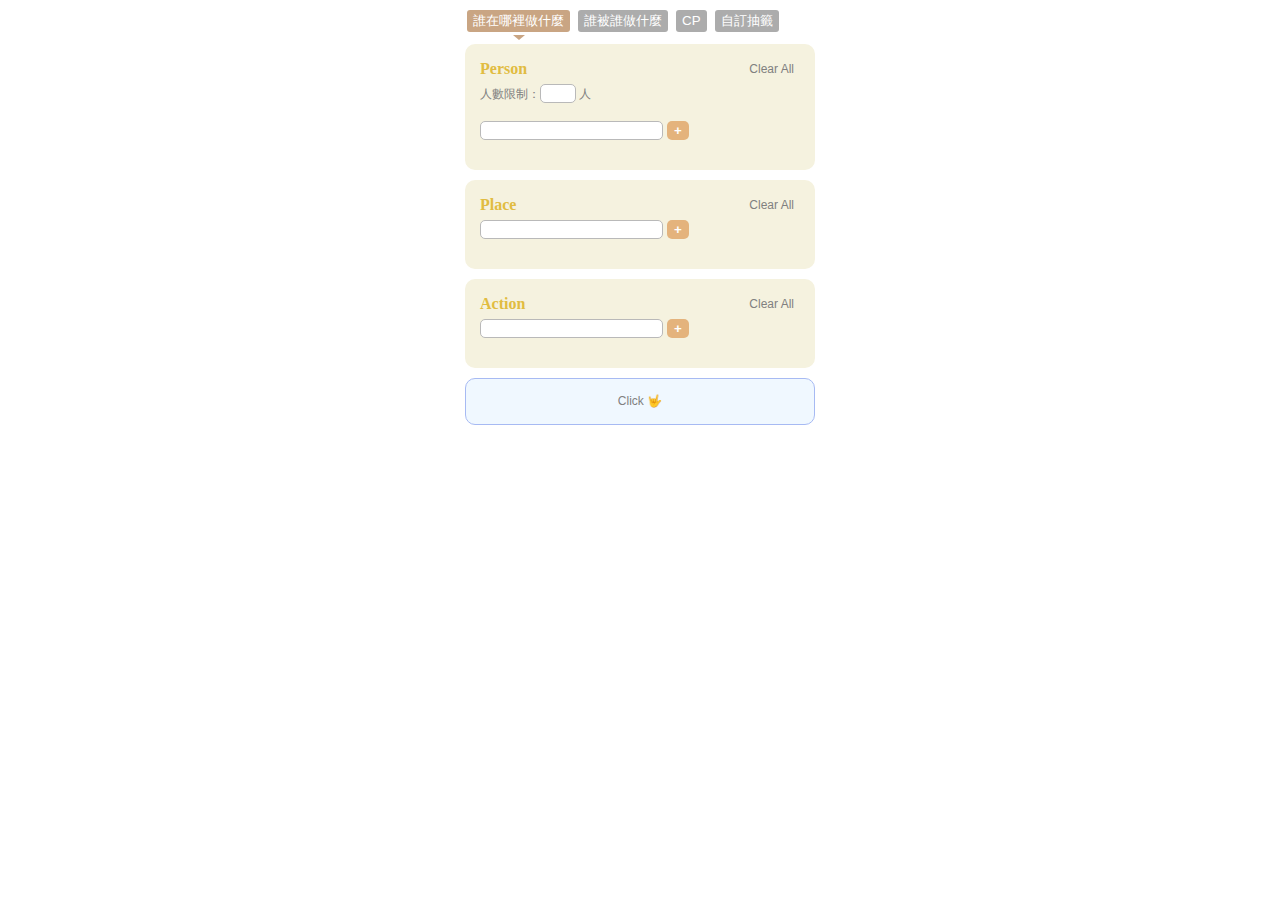
==== sentence-generator/index.html @ 7565d705 "Add files via upload" ====
<!DOCTYPE html>
<html lang="en">

<head>
  <meta charset="UTF-8">
  <meta http-equiv="X-UA-Compatible" content="IE=edge">
  <meta name="viewport" content="width=device-width, initial-scale=1.0">
  <title>Document</title>
  <link type="text/css" rel="stylesheet" href="./style.css">
</head>

<body>
  <div id="app">
    <div class="top-tool">
      <button id="top-btn-1" class="top-btn" onclick="changeCurrentMod('1')">誰在哪裡做什麼</button>
      <button id="top-btn-2" class="top-btn" onclick="changeCurrentMod('2')">誰被誰做什麼</button>
      <button id="top-btn-3" class="top-btn" onclick="changeCurrentMod('3')">CP</button>
      <button id="top-btn-self" class="top-btn" onclick="changeCurrentMod('self')">自訂抽籤</button>
    </div>
    <div id="mod1" class="mod-box">
      <div class="box">
        <div class="title-box">
          <h4>Person</h4>
          <button onclick="clearList('person')" class="clear-btn">Clear All</button>
        </div>
        <div class="person-limit">人數限制：<input id="personNum" type="number" min="0"></input> 人</div>
        <br>
        <input id="personInput" type="text"></input>
        <button onclick="createNewItem('person')" class="add-btn">+</button>
        <br>
        <div id="person-list" class="item-box"></div>
      </div>
      <div class="box">
        <div class="title-box">
          <h4>Place</h4>
          <button onclick="clearList('place')" class="clear-btn">Clear All</button>
        </div>
        <input id="placeInput" type="text"></input>
        <button onclick="createNewItem('place')" class="add-btn">+</button>
        <br>
        <div id="place-list" class="item-box"></div>
      </div>
      <div class="box">
        <div class="title-box">
          <h4>Action</h4>
          <button onclick="clearList('action')" class="clear-btn">Clear All</button>
        </div>
        <input id="actionInput" type="text"></input>
        <button onclick="createNewItem('action')" class="add-btn">+</button>
        <br>
        <div id="action-list" class="item-box"></div>
      </div>
    </div>

    <div id="mod2" class="mod-box"></div>
    <div id="mod3" class="mod-box">

    </div>
    <div id="modself" class="mod-box"></div>

    <div id="main-box" onclick="makeSentence()">Click 🤟</div>
  </div>

  <script type="text/javascript" src="./common.js"></script>
  <script type="text/javascript" src="./modType/mod1.js"></script>
  <script type="text/javascript" src="./modType/mod2.js"></script>
  <script type="text/javascript" src="./modType/mod3.js"></script>
  <script type="text/javascript" src="./modType/modself.js"></script>
  <script type="text/javascript" src="./index.js"></script>
  <script>
    changeCurrentMod('1');
    createLists();
  </script>
</body>

</html>
---- sentence-generator/style.css ----
#app {
    padding: 0;
    margin: auto;
    width: 350px;
    height: 90%;
    overflow: hidden;
}

#main-box {
    margin: 10px auto;
    max-height: 500px;
    border: solid 1px rgb(167, 186, 243);
    border-radius: 10px;
    background: aliceblue;
    padding: 10px;
    line-height: 25px;
    font-family: 'Noto Sans TC', '微軟正黑體', Helvetica Neue, sans-serif;
    color: gray;
    cursor: pointer;
    text-align: center;
    font-size: 12px;
    transition: 0.5s;
    position: relative;
}

#main-box::before {
    content: '';
    position: absolute;
    top: 0;
    width: 100%;
    height: 100%;
    background: linear-gradient(to right, transparent, rgba(255, 255, 255, .7), transparent);
    left: -100%;
    transition: 0.5s;
}
#main-box:active::before {
    transition: 0s;
    left: 100%;
}
#main-box:hover {
    background: rgb(229, 243, 255);
}

.box {
    /* width: 350px; */
    padding: 10px 15px;
    margin-top: 10px;
    background: rgb(245, 242, 223);
    border-radius: 10px;
}

.box span {
    font-size: 12px;
}

.box h4 {
    line-height: 30px;
    margin: 0;
    color: rgb(225, 188, 65);
}

.item-box {
    display: flex;
    flex-wrap: wrap;
    margin: 10px 0;
}

.list-item {
    position: relative;
    font-size: 12px;
    border-radius: 5px;
    border: solid 1px rgb(255, 232, 157);
    background: rgb(255, 252, 244);
    padding: 3px 15px;
    margin: 2px;
    line-height: 15px;
    color: rgb(121, 108, 98);
    cursor: pointer;
}

.list-item:hover::after {
    content: "ｘ";
    font-family: sans-serif;
    color: #fff;
    background: rgb(0, 0, 0, .5);
    position: absolute;
    right: -4px;
    top: -4px;
    line-height: 13px;
    width: 13px;
    text-align: center;
    border-radius: 50%;
}

.title-box {
    display: flex;
    justify-content: space-between;
}

.person-limit {
    color: gray;
    font-size: 12px;
}

.person-limit input {
    width: 30px;
}

.clear-btn {
    font-size: 12px;
    background: none;
    color: gray;
    border: none;
    cursor: pointer;
}

.clear-btn:hover {
    color: rgb(172, 172, 172);
}

input {
    border-radius: 5px;
    border: 1px solid rgb(185, 185, 185);
}

input:focus-visible {
    border: 1px solid rgb(228, 179, 124);
    outline: none;
}

.add-btn {
    border-radius: 5px;
    border: 1px solid transparent;
    background: rgb(228, 179, 124);
    color: white;
    font-weight: bold;
    cursor: pointer;
    display: inline-block;
    position: relative;
    transition: transform ease-in 0.1s, background-color ease-in 0.1s, box-shadow ease-in 0.25s;
}

.add-btn:hover {
    background: rgb(228, 165, 71);
}

.add-btn::before {
    position: absolute;
    content: '';
    left: -2em;
    right: -2em;
    top: -2em;
    bottom: -2em;
    pointer-events: none;
    background-repeat: no-repeat;
    background-image:
        radial-gradient(circle, rgb(228, 165, 71) 20%, transparent 20%),
        radial-gradient(circle, rgb(228, 165, 71) 20%, transparent 20%),
        radial-gradient(circle, rgb(228, 165, 71) 20%, transparent 20%),
        radial-gradient(circle, rgb(228, 165, 71) 20%, transparent 20%),
        radial-gradient(circle, rgb(228, 165, 71) 20%, transparent 20%),
        radial-gradient(circle, rgb(228, 165, 71) 20%, transparent 20%),
        radial-gradient(circle, rgb(228, 165, 71) 20%, transparent 20%),
        radial-gradient(circle, rgb(228, 165, 71) 20%, transparent 20%),
        radial-gradient(circle, rgb(228, 165, 71) 20%, transparent 20%),
        radial-gradient(circle, rgb(228, 165, 71) 20%, transparent 20%),
        radial-gradient(circle, rgb(228, 165, 71) 20%, transparent 20%),
        radial-gradient(circle, rgb(228, 165, 71) 20%, transparent 20%),
        radial-gradient(circle, rgb(228, 165, 71) 20%, transparent 20%),
        radial-gradient(circle, rgb(228, 165, 71) 20%, transparent 20%),
        radial-gradient(circle, rgb(228, 165, 71) 20%, transparent 20%),
        radial-gradient(circle, rgb(228, 165, 71) 20%, transparent 20%);
    background-position: 5% 44%, -5% 20%, 7% 5%, 23% 0%, 37% 0, 58% -2%, 80% 0%, 100% -2%, -5% 80%,
        100% 55%, 2% 100%, 23% 100%, 42% 100%, 60% 95%, 70% 96%, 100% 100%;
    background-size: 0% 0%;
    transition: background-position .5s ease-in-out, background-size .75s ease-in-out;
}

.add-btn:active::before {
    transition: 0s;
    background-size: 10% 10%, 16% 16%, 13% 13%, 18% 18%, 18% 18%, 10% 10%, 15% 15%, 10% 10%, 18% 18%,
        13% 13%, 18% 18%, 16% 16%, 15% 15%, 13% 13%, 10% 10%, 18% 18%;
    background-position: 35% 45%, 38% 38%, 42% 39%, 46% 37%, 54% 37%, 58% 37%, 64% 39%, 64% 44%, 36% 52%,
        62% 52%, 35% 57%, 41% 62%, 46% 61%, 52% 63%, 59% 63%, 65% 58%;
}

.top-btn {
    border-radius: 3px;
    border: none;
    background: rgb(172, 172, 172);
    color: white;
    margin: 2px;
    cursor: pointer;
    position: relative;
    line-height: 20px;
}

.current-top-btn::after {
    content: "";
    position: absolute;
    bottom: -8px;
    margin: auto;
    width: 0;
    height: 0;
    border-style: solid;
    border-color: rgb(201, 165, 131) transparent transparent transparent;
    border-width: 5px 6px 0 6px;
    left: 50%;
    transform: translateX(-50%);
}

.mod-box {
    opacity: 0;
    width: 100%;
    height: 100%;
    overflow: hidden;
}

.mod-box,
.top-btn,
.add-btn,
.clear-btn {
    transition: all ease .3s;
}

.top-tool {
    width: 100%;
}
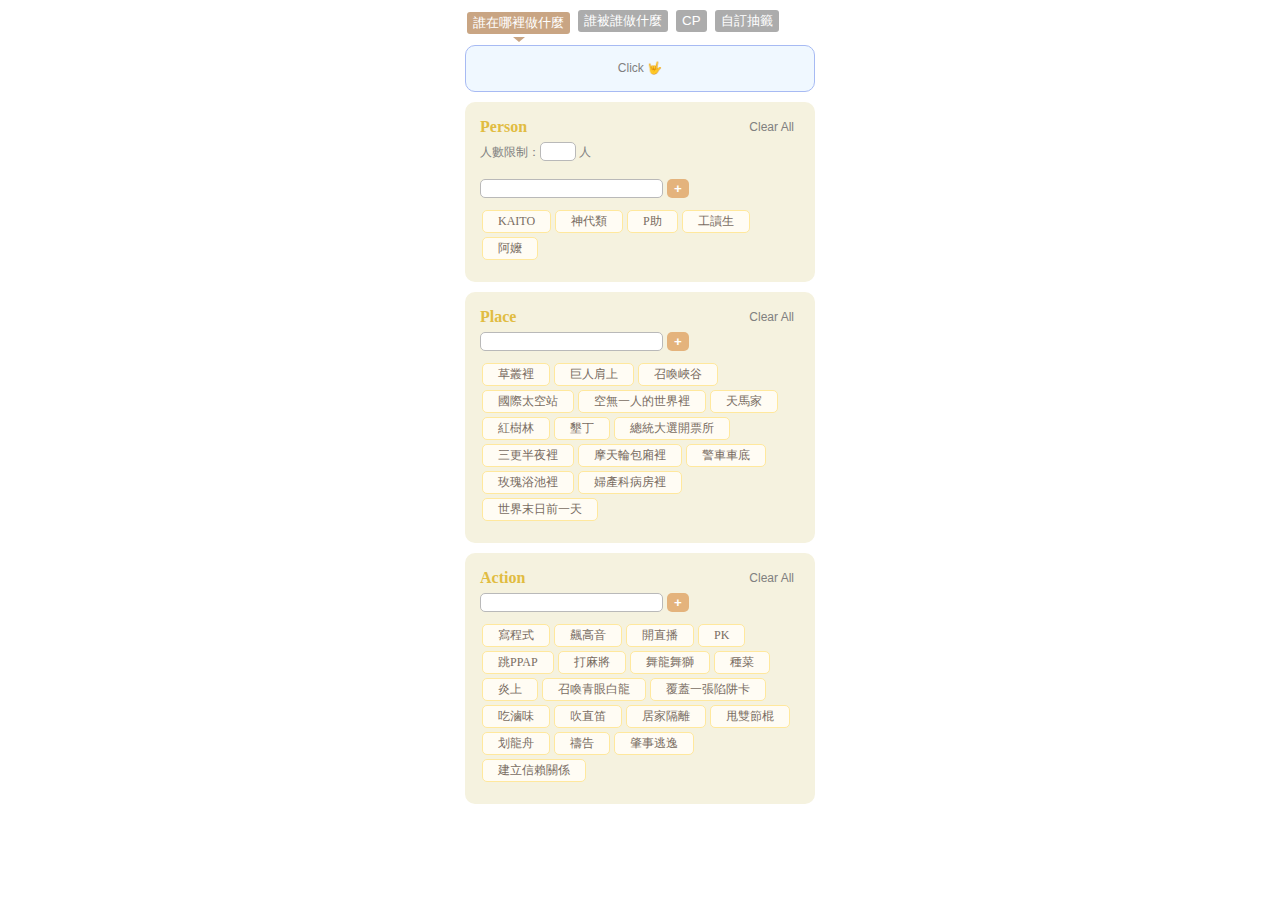
==== commit a8693617: "Update index.html" ====
--- a/sentence-generator/index.html
+++ b/sentence-generator/index.html
@@ -17,6 +17,7 @@
       <button id="top-btn-3" class="top-btn" onclick="changeCurrentMod('3')">CP</button>
       <button id="top-btn-self" class="top-btn" onclick="changeCurrentMod('self')">自訂抽籤</button>
     </div>
+    <div id="main-box" onclick="makeSentence()">Click 🤟</div>
     <div id="mod1" class="mod-box">
       <div class="box">
         <div class="title-box">
@@ -54,11 +55,38 @@
 
     <div id="mod2" class="mod-box"></div>
     <div id="mod3" class="mod-box">
-
+      <div class="box">
+        <div class="title-box">
+          <h4 style="width:50%">Top</h4>
+          <h4 style="width:50%">Bottom</h4>
+        </div>
+        <div style="display:flex;">
+          <input style="width:50%" id="topPerson" type="text" value="類"></input>
+          <input style="width:50%" id="bottomPerson" type="text" value="KAITO"></input>
+        </div>
+      </div>
+      <!-- <div class="box">
+        <div class="title-box">
+          <h4>Adjective</h4>
+          <button onclick="clearList('adjective')" class="clear-btn">Clear All</button>
+        </div>
+        <input id="adjectiveInput" type="text"></input>
+        <button onclick="createNewItem('adjective')" class="add-btn">+</button>
+        <br>
+        <div id="adjective-list" class="item-box"></div>
+      </div>
+      <div class="box">
+        <div class="title-box">
+          <h4>Action</h4>
+          <button onclick="clearList('actionCP')" class="clear-btn">Clear All</button>
+        </div>
+        <input id="actionCPInput" type="text"></input>
+        <button onclick="createNewItem('actionCP')" class="add-btn">+</button>
+        <br>
+        <div id="actionCP-list" class="item-box"></div>
+      </div> -->
     </div>
     <div id="modself" class="mod-box"></div>
-
-    <div id="main-box" onclick="makeSentence()">Click 🤟</div>
   </div>
 
   <script type="text/javascript" src="./common.js"></script>
@@ -68,9 +96,8 @@
   <script type="text/javascript" src="./modType/modself.js"></script>
   <script type="text/javascript" src="./index.js"></script>
   <script>
-    changeCurrentMod('1');
-    createLists();
+
   </script>
 </body>
 
-</html>+</html>
--- a/sentence-generator/style.css
+++ b/sentence-generator/style.css
@@ -7,7 +7,7 @@
 }
 
 #main-box {
-    margin: 10px auto;
+    margin: 10px auto 0;
     max-height: 500px;
     border: solid 1px rgb(167, 186, 243);
     border-radius: 10px;
@@ -33,10 +33,12 @@
     left: -100%;
     transition: 0.5s;
 }
+
 #main-box:active::before {
     transition: 0s;
     left: 100%;
 }
+
 #main-box:hover {
     background: rgb(229, 243, 255);
 }
@@ -193,6 +195,11 @@
     cursor: pointer;
     position: relative;
     line-height: 20px;
+    top: 0;
+}
+
+.current-top-btn {
+    top: 2px;
 }
 
 .current-top-btn::after {
@@ -214,6 +221,7 @@
     width: 100%;
     height: 100%;
     overflow: hidden;
+    display: none;
 }
 
 .mod-box,
@@ -224,5 +232,6 @@
 }
 
 .top-tool {
+    height: 27px;
     width: 100%;
-}+}
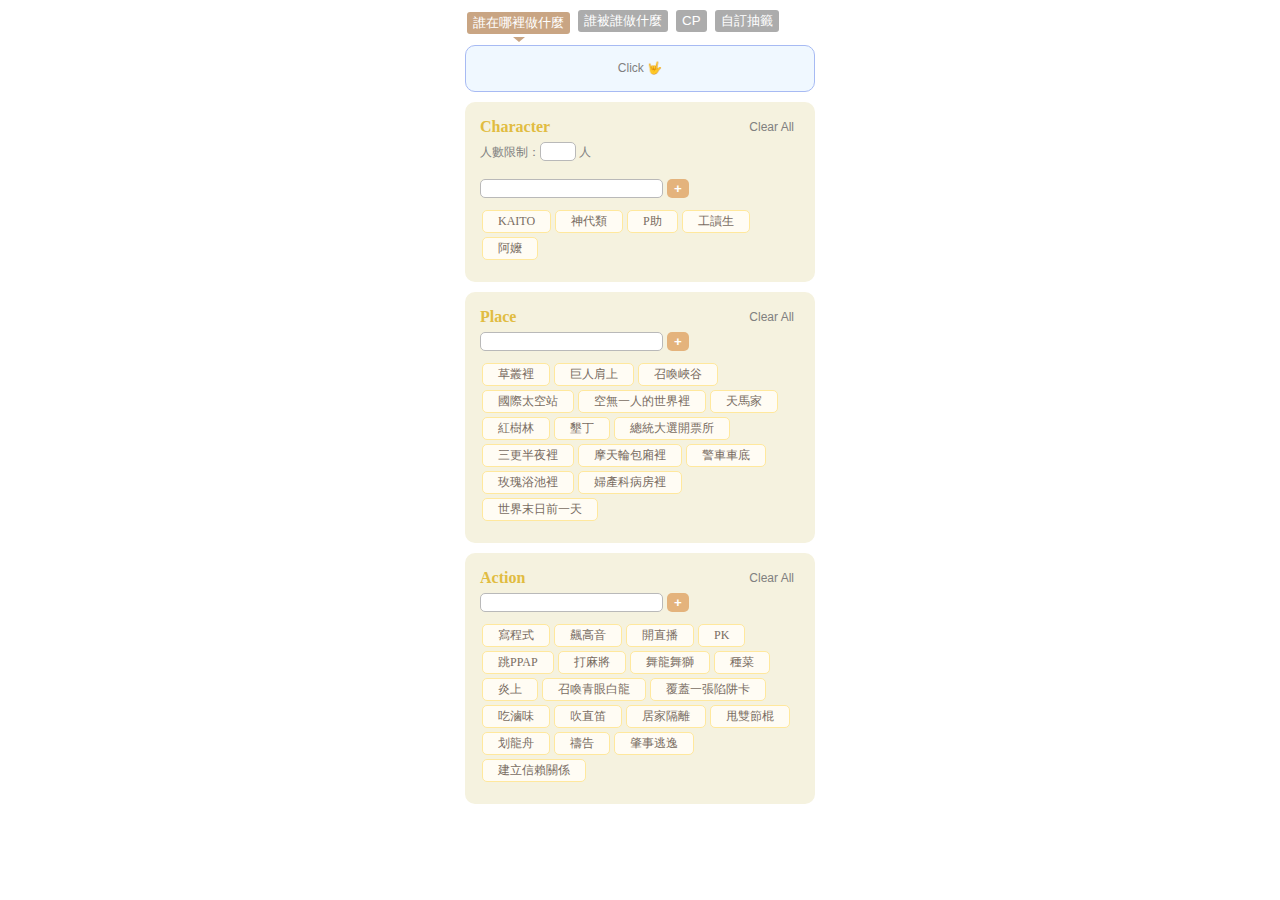
==== commit f313fdf0: "Update index.html" ====
--- a/sentence-generator/index.html
+++ b/sentence-generator/index.html
@@ -21,7 +21,7 @@
     <div id="mod1" class="mod-box">
       <div class="box">
         <div class="title-box">
-          <h4>Person</h4>
+          <h4>Character</h4>
           <button onclick="clearList('person')" class="clear-btn">Clear All</button>
         </div>
         <div class="person-limit">人數限制：<input id="personNum" type="number" min="0"></input> 人</div>
@@ -57,12 +57,24 @@
     <div id="mod3" class="mod-box">
       <div class="box">
         <div class="title-box">
-          <h4 style="width:50%">Top</h4>
-          <h4 style="width:50%">Bottom</h4>
+          <h4>Sentence Type</h4>
+          <div></div>
         </div>
-        <div style="display:flex;">
-          <input style="width:50%" id="topPerson" type="text" value="類"></input>
-          <input style="width:50%" id="bottomPerson" type="text" value="KAITO"></input>
+      </div>
+      <div class="box flex">
+        <div style="width:50%">
+          <div class="title-box">
+            <h4>Top</h4>
+          </div>
+          <label for="topPerson">名字：</label>
+          <input style="width:100px" id="topPerson" type="text" value="類"></input>
+        </div>
+        <div style="width:50%">
+          <div class="title-box">
+            <h4>Bottom</h4>
+          </div>
+          <label for="bottomPerson">名字：</label>
+          <input style="width:100px" id="bottomPerson" type="text" value="KAITO"></input>
         </div>
       </div>
       <!-- <div class="box">
@@ -88,7 +100,8 @@
     </div>
     <div id="modself" class="mod-box"></div>
   </div>
-
+  <script src="https://code.jquery.com/jquery-3.6.0.min.js"
+    integrity="sha256-/xUj+3OJU5yExlq6GSYGSHk7tPXikynS7ogEvDej/m4=" crossorigin="anonymous"></script>
   <script type="text/javascript" src="./common.js"></script>
   <script type="text/javascript" src="./modType/mod1.js"></script>
   <script type="text/javascript" src="./modType/mod2.js"></script>
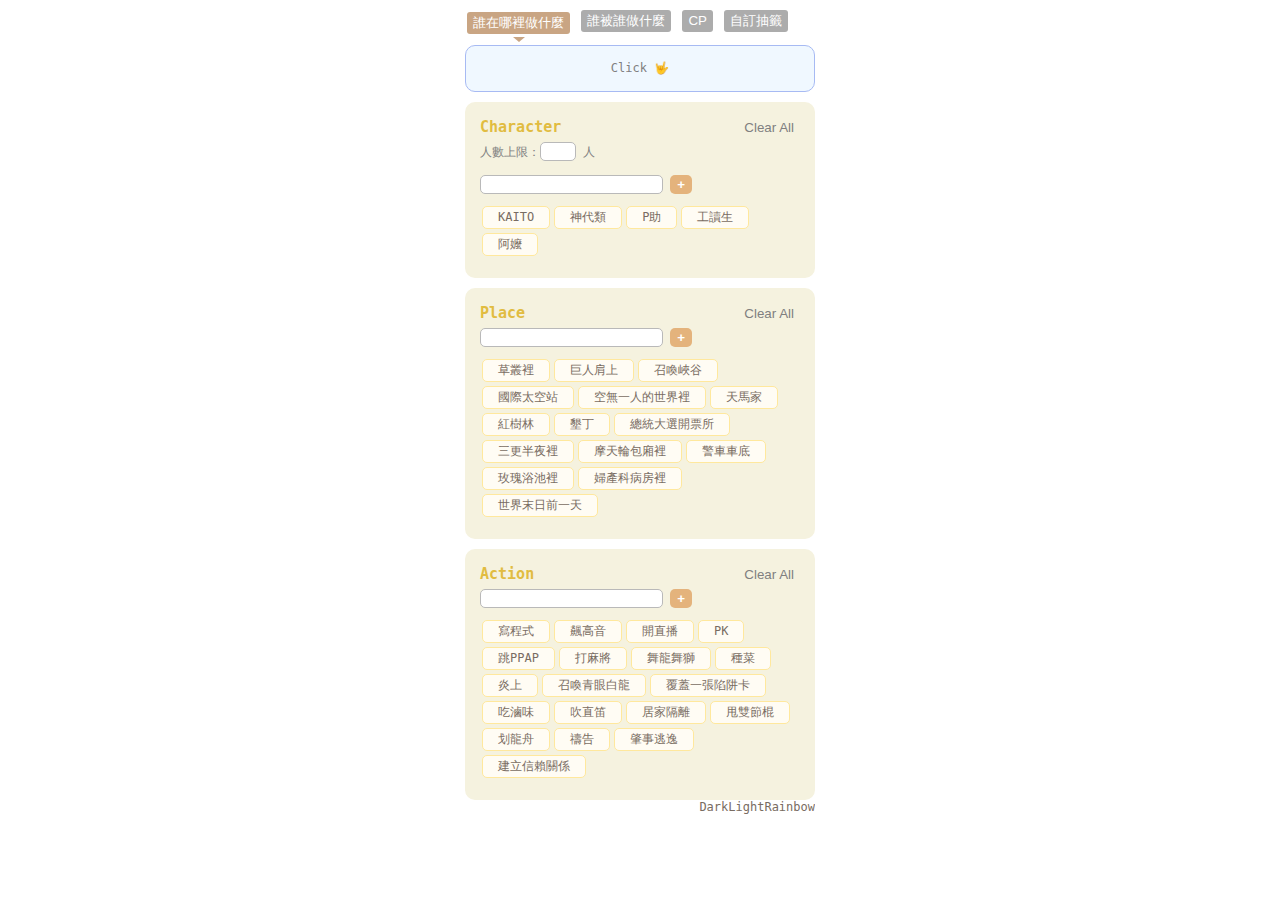
==== commit 0e4b93dd: "Update index.html" ====
--- a/sentence-generator/index.html
+++ b/sentence-generator/index.html
@@ -24,7 +24,7 @@
           <h4>Character</h4>
           <button onclick="clearList('person')" class="clear-btn">Clear All</button>
         </div>
-        <div class="person-limit">人數限制：<input id="personNum" type="number" min="0"></input> 人</div>
+        <div class="person-limit">人數上限：<input id="personNum" type="number" min="0"></input> 人</div>
         <br>
         <input id="personInput" type="text"></input>
         <button onclick="createNewItem('person')" class="add-btn">+</button>
@@ -58,7 +58,13 @@
       <div class="box">
         <div class="title-box">
           <h4>Sentence Type</h4>
-          <div></div>
+          <span id="sentence-type-info">大概只能篩出60-70%</span>
+        </div>
+        <div class="flex">
+          <div class="btn sentence-type-btn" id="sentence-btn-1" onclick="changeCurrentSentenceType('1')">正常</div>
+          <div class="btn sentence-type-btn" id="sentence-btn-2" onclick="changeCurrentSentenceType('2')">R18</div>
+          <div class="btn sentence-type-btn" id="sentence-btn-3" onclick="changeCurrentSentenceType('3')">嗯？</div>
+          <div class="btn sentence-type-btn" id="sentence-btn-99" onclick="changeCurrentSentenceType('99')">全部</div>
         </div>
       </div>
       <div class="box flex">
@@ -66,39 +72,44 @@
           <div class="title-box">
             <h4>Top</h4>
           </div>
-          <label for="topPerson">名字：</label>
-          <input style="width:100px" id="topPerson" type="text" value="類"></input>
+          <div class="flex column">
+            <label for="topPerson">名字 </label>
+            <input style="width:80px" id="topPerson" type="text" value="類"></input><br>
+          </div>
+          <div class="flex column">
+            <label for="topGender">性別 </label>
+            <div class="flex" id="topGender">
+              <div class="btn gender-btn" id="gender-btn-top-M" onclick="changeCurrentGender('top', 'M')">男</div>
+              <div class="btn gender-btn" id="gender-btn-top-F" onclick="changeCurrentGender('top', 'F')">女</div>
+              <div class="btn gender-btn" id="gender-btn-top-A" onclick="changeCurrentGender('top', 'A')">不限</div>
+            </div>
+          </div>
         </div>
         <div style="width:50%">
           <div class="title-box">
             <h4>Bottom</h4>
           </div>
-          <label for="bottomPerson">名字：</label>
-          <input style="width:100px" id="bottomPerson" type="text" value="KAITO"></input>
+          <div class="flex column">
+            <label for="bottomPerson">名字 </label>
+            <input style="width:80px" id="bottomPerson" type="text" value="KAITO"></input>
+          </div>
+          <div class="flex column">
+            <label for="topGender">性別 </label>
+            <div class="flex" id="topGender">
+              <div class="btn gender-btn" id="gender-btn-bottom-M" onclick="changeCurrentGender('bottom', 'M')">男</div>
+              <div class="btn gender-btn" id="gender-btn-bottom-F" onclick="changeCurrentGender('bottom', 'F')">女</div>
+              <div class="btn gender-btn" id="gender-btn-bottom-A" onclick="changeCurrentGender('bottom', 'A')">不限</div>
+            </div>
+          </div>
         </div>
       </div>
-      <!-- <div class="box">
-        <div class="title-box">
-          <h4>Adjective</h4>
-          <button onclick="clearList('adjective')" class="clear-btn">Clear All</button>
-        </div>
-        <input id="adjectiveInput" type="text"></input>
-        <button onclick="createNewItem('adjective')" class="add-btn">+</button>
-        <br>
-        <div id="adjective-list" class="item-box"></div>
-      </div>
-      <div class="box">
-        <div class="title-box">
-          <h4>Action</h4>
-          <button onclick="clearList('actionCP')" class="clear-btn">Clear All</button>
-        </div>
-        <input id="actionCPInput" type="text"></input>
-        <button onclick="createNewItem('actionCP')" class="add-btn">+</button>
-        <br>
-        <div id="actionCP-list" class="item-box"></div>
-      </div> -->
     </div>
     <div id="modself" class="mod-box"></div>
+    <div style="display:flex; justify-content: flex-end;">
+      <div class="theme-btn dark" id="theme-btn-dark" onclick="changeTheme('dark')">Dark</div>
+      <div class="theme-btn light" id="theme-btn-light" onclick="changeTheme('light')">Light</div>
+      <div class="theme-btn rainbow" id="theme-btn-rainbow" onclick="changeTheme('rainbow')">Rainbow</div>
+    </div>
   </div>
   <script src="https://code.jquery.com/jquery-3.6.0.min.js"
     integrity="sha256-/xUj+3OJU5yExlq6GSYGSHk7tPXikynS7ogEvDej/m4=" crossorigin="anonymous"></script>
--- a/sentence-generator/style.css
+++ b/sentence-generator/style.css
@@ -4,6 +4,10 @@
     width: 350px;
     height: 90%;
     overflow: hidden;
+    font-family: monospace;
+    -webkit-tap-highlight-color: transparent;
+    font-size: 12px;
+    color: rgb(121, 108, 98);
 }
 
 #main-box {
@@ -14,11 +18,9 @@
     background: aliceblue;
     padding: 10px;
     line-height: 25px;
-    font-family: 'Noto Sans TC', '微軟正黑體', Helvetica Neue, sans-serif;
     color: gray;
     cursor: pointer;
     text-align: center;
-    font-size: 12px;
     transition: 0.5s;
     position: relative;
 }
@@ -51,10 +53,6 @@
     border-radius: 10px;
 }
 
-.box span {
-    font-size: 12px;
-}
-
 .box h4 {
     line-height: 30px;
     margin: 0;
@@ -69,14 +67,12 @@
 
 .list-item {
     position: relative;
-    font-size: 12px;
     border-radius: 5px;
     border: solid 1px rgb(255, 232, 157);
     background: rgb(255, 252, 244);
     padding: 3px 15px;
     margin: 2px;
     line-height: 15px;
-    color: rgb(121, 108, 98);
     cursor: pointer;
 }
 
@@ -97,11 +93,12 @@
 .title-box {
     display: flex;
     justify-content: space-between;
-}
-
-.person-limit {
+    font-size: 15px;
+}
+
+.person-limit,
+label {
     color: gray;
-    font-size: 12px;
 }
 
 .person-limit input {
@@ -109,7 +106,6 @@
 }
 
 .clear-btn {
-    font-size: 12px;
     background: none;
     color: gray;
     border: none;
@@ -227,7 +223,8 @@
 .mod-box,
 .top-btn,
 .add-btn,
-.clear-btn {
+.clear-btn,
+.sentence-type-btn {
     transition: all ease .3s;
 }
 
@@ -235,3 +232,52 @@
     height: 27px;
     width: 100%;
 }
+
+.flex {
+    display: flex;
+}
+
+.btn {
+    border-radius: 5px;
+    border: 1px solid;
+    text-align: center;
+    margin: 0 3px;
+    cursor: pointer;
+    line-height: 18px;
+}
+
+.sentence-type-btn {
+    border-color: rgb(228, 179, 124);
+    color: rgb(228, 179, 124);
+    width: 50px;
+}
+
+.sentence-type-btn:hover:not(.current){
+    background: rgb(255, 250, 237);
+}
+
+.sentence-type-btn.current {
+    background: rgb(228, 179, 124);
+    color: #fff;
+}
+
+.gender-btn{
+    border-color: rgb(228, 179, 124);
+    color: rgb(228, 179, 124);
+    padding: 0 3px;
+}
+.gender-btn:hover:not(.current){
+    background: rgb(255, 250, 237);
+}
+
+.gender-btn.current {
+    background: rgb(228, 179, 124);
+    color: #fff;
+}
+
+.column{
+    padding: 5px 0;
+}
+.column label {
+    margin-right: 10px;
+}
